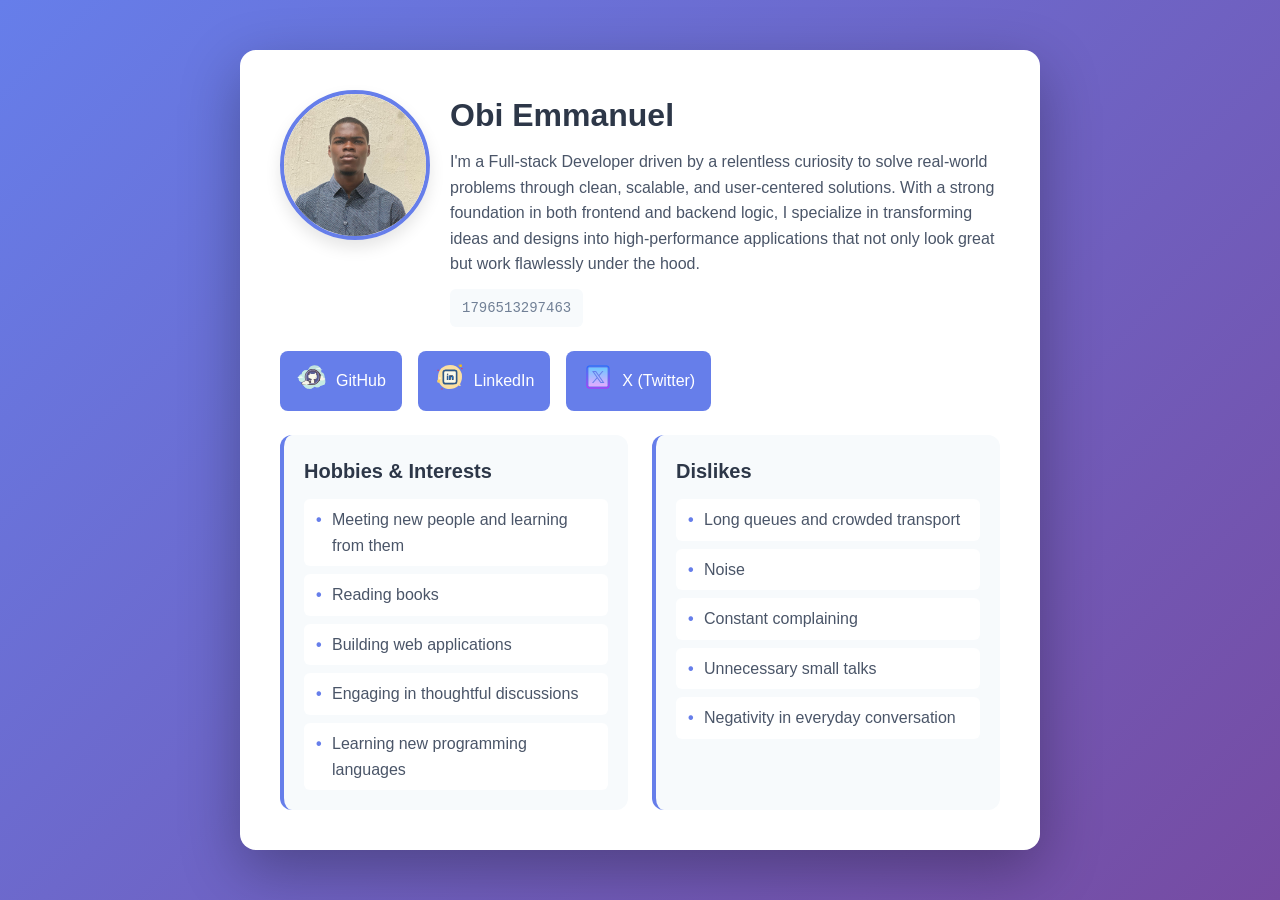
==== index.html @ 9401e9f9 "Initial commit" ====
<!DOCTYPE html>
<html lang="en">
  <head>
    <meta charset="UTF-8" />
    <meta name="viewport" content="width=device-width, initial-scale=1.0" />
    <title>Profile Card</title>
    <link rel="stylesheet" href="./styles.css" />
    <script src="./scripts/index.js" defer></script>
  </head>
  <body>
    <article class="profile-card" data-testid="test-profile-card">
      <div class="card-content">
        <header class="card-header">
          <figure class="avatar-container">
            <img
              width="300"
              height="300"
              src="./assets//images/me.jpg"
              alt="Profile photo of Sarah Anderson"
              class="avatar"
              data-testid="test-user-avatar"
            />
          </figure>

          <div class="user-info">
            <h1 class="user-name" data-testid="test-user-name">Obi Emmanuel</h1>
            <p class="user-bio" data-testid="test-user-bio">
              I'm a Full-stack Developer driven by a relentless curiosity to
              solve real-world problems through clean, scalable, and
              user-centered solutions. With a strong foundation in both frontend
              and backend logic, I specialize in transforming ideas and designs
              into high-performance applications that not only look great but
              work flawlessly under the hood.
            </p>
            <div
              class="user-time"
              data-testid="test-user-time"
              aria-label="Current time in milliseconds"
            >
              <span class="sr-only">Current timestamp: </span>
              <span id="timestamp"></span>
            </div>
          </div>
        </header>

        <nav
          class="social-links"
          data-testid="test-user-social-links"
          aria-label="Social media links"
        >
          <ul>
            <li>
              <a
                href="https://github.com/Obiski15"
                target="_blank"
                rel="noopener noreferrer"
                class="social-link"
                data-testid="test-user-social-github"
              >
                <span aria-hidden="true">
                  <img
                    width="32"
                    height="32"
                    src="./assets/icons/github.svg"
                    alt="GitHub social icon"
                    class="social-icon"
                /></span>
                <span>GitHub</span>
              </a>
            </li>
            <li>
              <a
                href="https://linkedin.com/in/Obiski15"
                target="_blank"
                rel="noopener noreferrer"
                class="social-link"
                data-testid="test-user-social-linkedin"
              >
                <span aria-hidden="true">
                  <img
                    width="32"
                    height="32"
                    src="./assets/icons/linkedin.svg"
                    alt="LinkedIn social icon"
                    class="social-icon"
                /></span>
                <span>LinkedIn</span>
              </a>
            </li>
            <li>
              <a
                href="https://x.com/_obiksi"
                target="_blank"
                rel="noopener noreferrer"
                class="social-link"
                data-testid="test-user-social-twitter"
              >
                <span aria-hidden="true">
                  <img
                    width="32"
                    height="32"
                    src="./assets/icons/x.png"
                    alt="x social icon"
                    class="social-icon"
                  />
                </span>
                <span>X (Twitter)</span>
              </a>
            </li>
          </ul>
        </nav>

        <div class="details-section">
          <section class="section">
            <h2 class="section-title">Hobbies & Interests</h2>
            <ul class="list" data-testid="test-user-hobbies">
              <li class="list-item">
                Meeting new people and learning from them
              </li>
              <li class="list-item">Reading books</li>
              <li class="list-item">Building web applications</li>
              <li class="list-item">Engaging in thoughtful discussions</li>
              <li class="list-item">Learning new programming languages</li>
            </ul>
          </section>

          <section class="section">
            <h2 class="section-title">Dislikes</h2>
            <ul class="list" data-testid="test-user-dislikes">
              <li class="list-item">Long queues and crowded transport</li>
              <li class="list-item">Noise</li>
              <li class="list-item">Constant complaining</li>
              <li class="list-item">Unnecessary small talks</li>
              <li class="list-item">Negativity in everyday conversation</li>
            </ul>
          </section>
        </div>
      </div>
    </article>
  </body>
</html>
---- styles.css ----
* {
  margin: 0;
  padding: 0;
  box-sizing: border-box;
}

body {
  font-family: sans-serif;
  background: linear-gradient(135deg, #667eea 0%, #764ba2 100%);
  min-height: 100vh;
  min-width: 300px;
  max-width: 1440px;
  display: flex;
  align-items: center;
  justify-content: center;
  padding: 20px;
  line-height: 1.6;
}

.profile-card {
  background: white;
  border-radius: 16px;
  box-shadow: 0 20px 60px rgba(0, 0, 0, 0.3);
  max-width: 800px;
  width: 100%;
  overflow: hidden;
}

.card-content {
  display: flex;
  flex-direction: column;
  gap: 24px;
  padding: 32px;
}

.card-header {
  display: flex;
  flex-direction: column;
  gap: 20px;
  align-items: center;
  text-align: center;
}

.avatar-container {
  margin: 0;
}

.avatar {
  width: 150px;
  height: 150px;
  border-radius: 50%;
  object-fit: cover;
  border: 4px solid #667eea;
  box-shadow: 0 8px 16px rgba(0, 0, 0, 0.1);
}

.user-info {
  flex: 1;
}

.user-name {
  font-size: 2rem;
  font-weight: 700;
  color: #2d3748;
  margin-bottom: 8px;
}

.user-bio {
  color: #4a5568;
  font-size: 1rem;
  margin-bottom: 12px;
}

.user-time {
  font-size: 0.875rem;
  color: #718096;
  font-family: "Courier New", monospace;
  background: #f7fafc;
  padding: 8px 12px;
  border-radius: 6px;
  display: inline-block;
}

.social-links {
  background: none;
  border: none;
  padding: 0;
  margin: 0;
  list-style: none;
}

.social-links ul {
  display: flex;
  gap: 16px;
  flex-wrap: wrap;
  justify-content: center;
  list-style: none;
}

.social-link {
  display: inline-flex;
  justify-content: start;
  align-items: center;
  gap: 8px;
  padding: 10px 16px;
  background: #667eea;
  color: white;
  text-decoration: none;
  border-radius: 8px;
  font-weight: 500;
  transition: all 0.3s ease;
}

.social-link:hover {
  background: #5a67d8;
  transform: translateY(-2px);
  box-shadow: 0 4px 12px rgba(102, 126, 234, 0.4);
}

.social-link:focus {
  outline: 3px solid #fbd38d;
  outline-offset: 2px;
}

.details-section {
  display: grid;
  grid-template-columns: 1fr;
  gap: 24px;
}

.section {
  background: #f7fafc;
  padding: 20px;
  border-radius: 12px;
  border-left: 4px solid #667eea;
}

.section-title {
  font-size: 1.25rem;
  font-weight: 600;
  color: #2d3748;
  margin-bottom: 12px;
}

.list {
  list-style: none;
  display: flex;
  flex-direction: column;
  gap: 8px;
}

.list-item {
  padding: 8px 12px;
  background: white;
  border-radius: 6px;
  color: #4a5568;
  position: relative;
  padding-left: 28px;
}

.list-item::before {
  content: "•";
  position: absolute;
  left: 12px;
  color: #667eea;
  font-weight: bold;
}

/* Responsive Design */
@media (min-width: 640px) {
  .card-header {
    flex-direction: row;
    text-align: left;
    align-items: flex-start;
  }

  .social-links ul {
    justify-content: flex-start;
  }
}

@media (min-width: 768px) {
  .details-section {
    grid-template-columns: 1fr 1fr;
  }

  .card-content {
    padding: 40px;
  }
}

*:focus-visible {
  outline: 3px solid #fbd38d;
  outline-offset: 2px;
}

.sr-only {
  position: absolute;
  width: 1px;
  height: 1px;
  padding: 0;
  margin: -1px;
  overflow: hidden;
  clip: rect(0, 0, 0, 0);
  white-space: nowrap;
  border-width: 0;
}
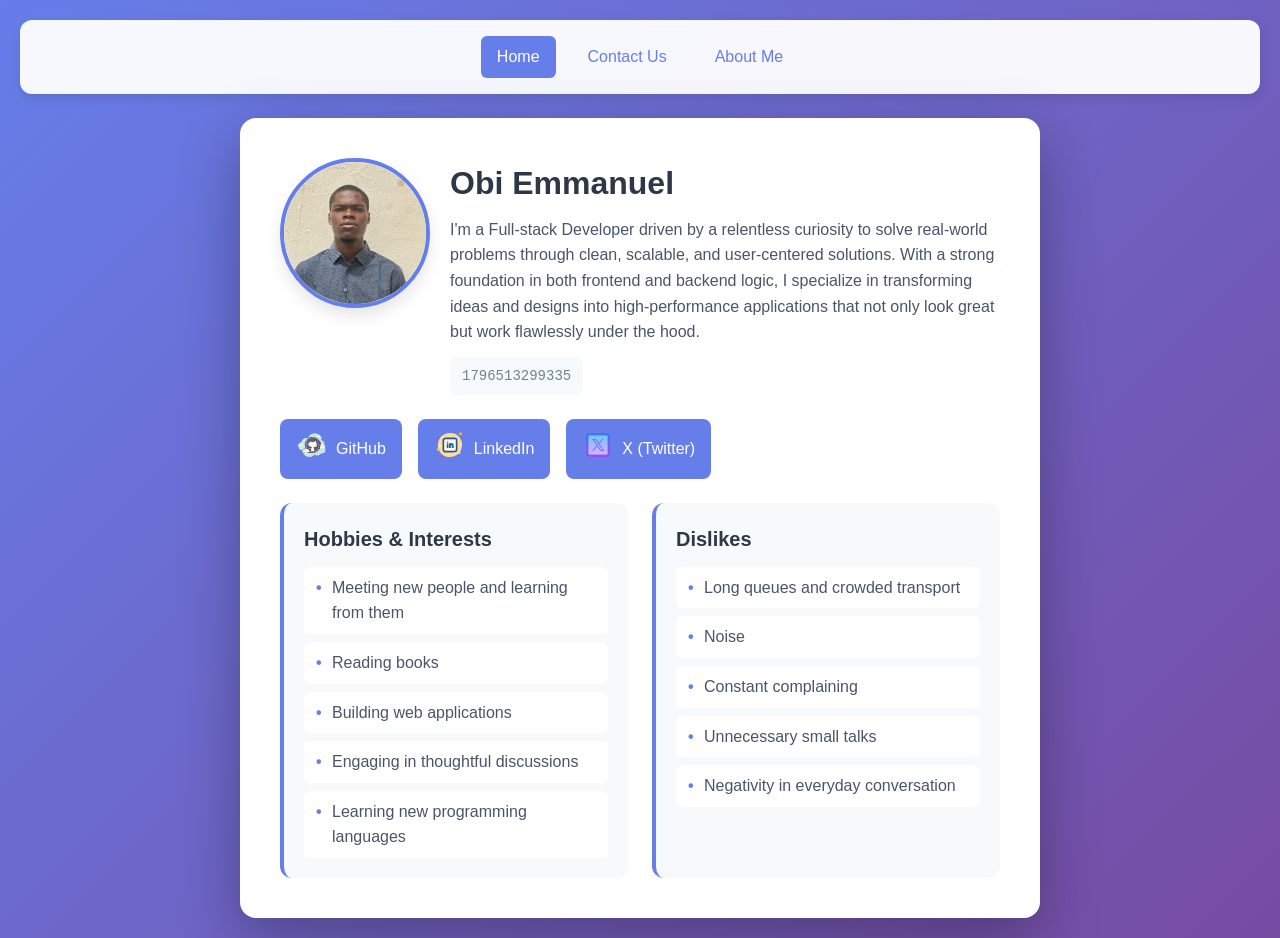
==== commit 070d2e46: "feat: stage-1 task" ====
--- a/index.html
+++ b/index.html
@@ -4,11 +4,30 @@
     <meta charset="UTF-8" />
     <meta name="viewport" content="width=device-width, initial-scale=1.0" />
     <title>Profile Card</title>
-    <link rel="stylesheet" href="./styles.css" />
+    <link rel="stylesheet" href="./styles/styles.css" />
+    <link rel="stylesheet" href="./styles/index.css" />
     <script src="./scripts/index.js" defer></script>
+    <script src="./scripts/nav.js" defer></script>
   </head>
   <body>
-    <article class="profile-card" data-testid="test-profile-card">
+    <nav class="main-nav" aria-label="Main navigation">
+      <ul class="nav-list">
+        <li>
+          <a href="./index.html" class="nav-link" data-page="home">Home</a>
+        </li>
+        <li>
+          <a href="./pages/contact.html" class="nav-link" data-page="contact"
+            >Contact Us</a
+          >
+        </li>
+        <li>
+          <a href="./pages/about.html" class="nav-link" data-page="about"
+            >About Me</a
+          >
+        </li>
+      </ul>
+    </nav>
+    <article id="home" class="profile-card" data-testid="test-profile-card">
       <div class="card-content">
         <header class="card-header">
           <figure class="avatar-container">
--- a/styles/styles.css
+++ b/styles/styles.css
@@ -0,0 +1,103 @@
+* {
+  margin: 0;
+  padding: 0;
+  box-sizing: border-box;
+}
+
+body {
+  font-family: sans-serif;
+  background: linear-gradient(135deg, #667eea 0%, #764ba2 100%);
+  min-height: 100vh;
+  padding: 20px;
+  line-height: 1.6;
+  max-width: 1440px;
+  min-width: 350px;
+}
+
+/* NAVIGATION */
+.main-nav {
+  background: rgba(255, 255, 255, 0.95);
+  border-radius: 12px;
+  padding: 16px 24px;
+  margin-bottom: 24px;
+  box-shadow: 0 4px 12px rgba(0, 0, 0, 0.1);
+}
+
+.nav-list {
+  list-style: none;
+  display: flex;
+  flex-direction: column;
+  gap: 16px;
+  justify-content: center;
+}
+
+.nav-link {
+  color: #667eea;
+  text-decoration: none;
+  padding: 8px 16px;
+  border-radius: 6px;
+  font-weight: 500;
+  display: inline-block;
+  width: 100%;
+  transition: all 0.3s ease;
+}
+
+.nav-link:hover {
+  background: #667eea;
+  color: white;
+}
+
+.nav-link:focus {
+  outline: 3px solid #fbd38d;
+  outline-offset: 2px;
+}
+
+.nav-link.active {
+  background: #667eea;
+  color: white;
+}
+
+.page-container {
+  animation: fadeIn 0.3s ease;
+}
+
+@keyframes fadeIn {
+  from {
+    opacity: 0;
+    transform: translateY(10px);
+  }
+  to {
+    opacity: 1;
+    transform: translateY(0);
+  }
+}
+
+/* ACCESSIBILITY */
+*:focus-visible {
+  outline: 3px solid #fbd38d;
+  outline-offset: 2px;
+}
+
+.sr-only {
+  position: absolute;
+  width: 1px;
+  height: 1px;
+  padding: 0;
+  margin: -1px;
+  overflow: hidden;
+  clip: rect(0, 0, 0, 0);
+  white-space: nowrap;
+  border-width: 0;
+}
+
+/* MEDIA QUERIES */
+
+@media (min-width: 425px) {
+  .nav-list {
+    flex-direction: row;
+  }
+
+  .nav-link {
+    width: auto;
+  }
+}
--- a/styles/index.css
+++ b/styles/index.css
@@ -0,0 +1,151 @@
+/* PROFILE CARD STYLES */
+.profile-card {
+  background: white;
+  border-radius: 16px;
+  box-shadow: 0 20px 60px rgba(0, 0, 0, 0.3);
+  max-width: 800px;
+  width: 100%;
+  margin: 0 auto;
+  overflow: hidden;
+}
+
+.card-content {
+  display: flex;
+  flex-direction: column;
+  gap: 24px;
+  padding: 32px;
+}
+
+.card-header {
+  display: flex;
+  flex-direction: column;
+  gap: 20px;
+  align-items: center;
+  text-align: center;
+}
+
+.avatar {
+  width: 150px;
+  height: 150px;
+  border-radius: 50%;
+  object-fit: cover;
+  border: 4px solid #667eea;
+  box-shadow: 0 8px 16px rgba(0, 0, 0, 0.1);
+}
+
+.user-name {
+  font-size: 2rem;
+  font-weight: 700;
+  color: #2d3748;
+  margin-bottom: 8px;
+}
+
+.user-bio {
+  color: #4a5568;
+  font-size: 1rem;
+  margin-bottom: 12px;
+}
+
+.user-time {
+  font-size: 0.875rem;
+  color: #718096;
+  font-family: "Courier New", monospace;
+  background: #f7fafc;
+  padding: 8px 12px;
+  border-radius: 6px;
+  display: inline-block;
+}
+
+.social-links ul {
+  display: flex;
+  gap: 16px;
+  flex-wrap: wrap;
+  justify-content: center;
+  list-style: none;
+}
+
+.social-link {
+  display: inline-flex;
+  align-items: center;
+  gap: 8px;
+  padding: 10px 16px;
+  background: #667eea;
+  color: white;
+  text-decoration: none;
+  border-radius: 8px;
+  font-weight: 500;
+  transition: all 0.3s ease;
+}
+
+.social-link:hover {
+  background: #5a67d8;
+  transform: translateY(-2px);
+  box-shadow: 0 4px 12px rgba(102, 126, 234, 0.4);
+}
+
+/* DETAILS SECTION */
+.details-section {
+  display: grid;
+  grid-template-columns: 1fr;
+  gap: 24px;
+}
+
+.section {
+  background: #f7fafc;
+  padding: 20px;
+  border-radius: 12px;
+  border-left: 4px solid #667eea;
+}
+
+.section-title {
+  font-size: 1.25rem;
+  font-weight: 600;
+  color: #2d3748;
+  margin-bottom: 12px;
+}
+
+.list {
+  list-style: none;
+  display: flex;
+  flex-direction: column;
+  gap: 8px;
+}
+
+.list-item {
+  padding: 8px 12px;
+  background: white;
+  border-radius: 6px;
+  color: #4a5568;
+  position: relative;
+  padding-left: 28px;
+}
+
+.list-item::before {
+  content: "•";
+  position: absolute;
+  left: 12px;
+  color: #667eea;
+  font-weight: bold;
+}
+
+@media (min-width: 640px) {
+  .card-header {
+    flex-direction: row;
+    text-align: left;
+    align-items: flex-start;
+  }
+
+  .social-links ul {
+    justify-content: flex-start;
+  }
+}
+
+@media (min-width: 768px) {
+  .details-section {
+    grid-template-columns: 1fr 1fr;
+  }
+
+  .card-content {
+    padding: 40px;
+  }
+}
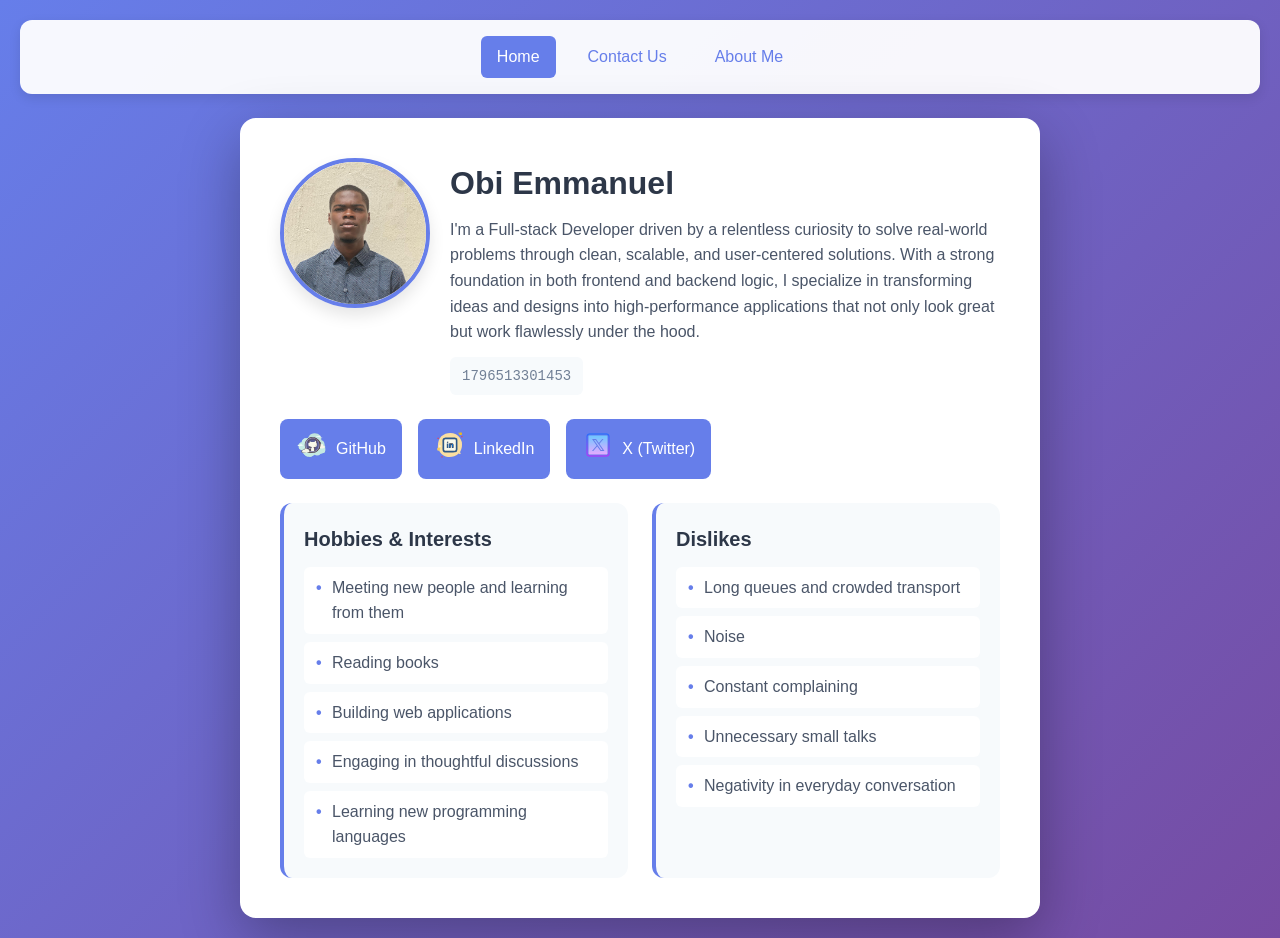
==== commit 2c2912f9: "refactor: updated folder structure" ====
--- a/index.html
+++ b/index.html
@@ -16,12 +16,12 @@
           <a href="./index.html" class="nav-link" data-page="home">Home</a>
         </li>
         <li>
-          <a href="./pages/contact.html" class="nav-link" data-page="contact"
+          <a href="./contact.html" class="nav-link" data-page="contact"
             >Contact Us</a
           >
         </li>
         <li>
-          <a href="./pages/about.html" class="nav-link" data-page="about"
+          <a href="./about.html" class="nav-link" data-page="about"
             >About Me</a
           >
         </li>
